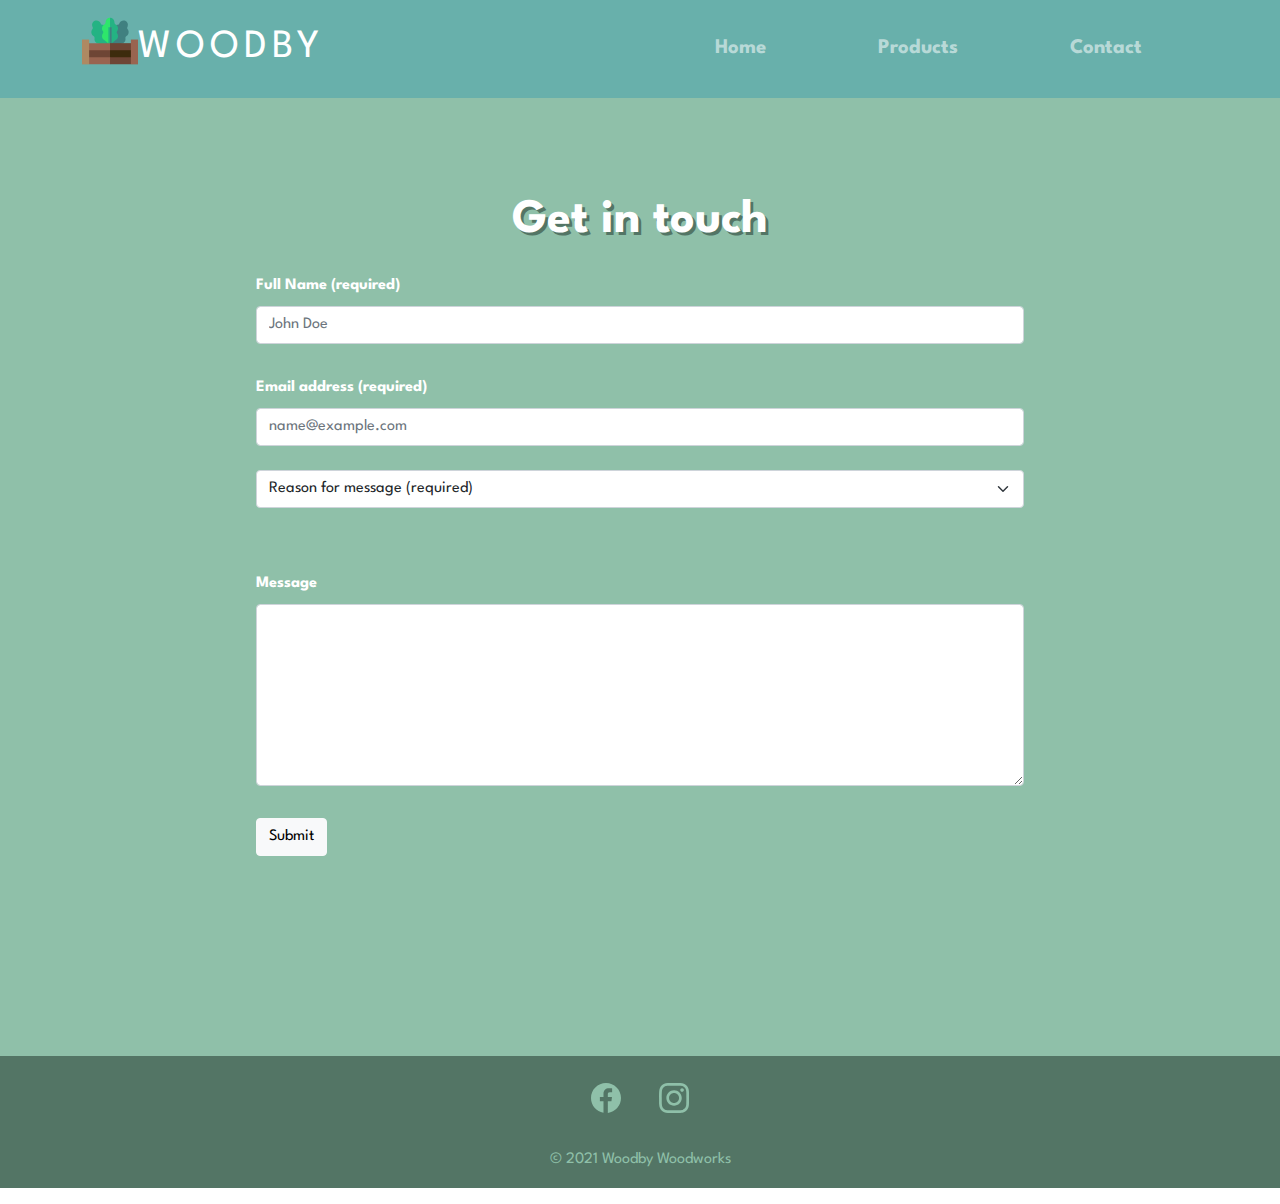
==== contact.html @ e5bc800e "Added site to repo" ====
<!DOCTYPE html>
<html lang="en">
    <head>
        <!-- Required meta tags -->
        <meta charset="utf-8">
        <meta name="viewport" content="width=device-width, initial-scale=1">
    
        <!-- Bootstrap CSS -->
        <link rel="icon" href="/woodby.ico" type="image/ico"> 
        <link href="https://cdn.jsdelivr.net/npm/bootstrap@5.0.0-beta3/dist/css/bootstrap.min.css" rel="stylesheet" integrity="sha384-eOJMYsd53ii+scO/bJGFsiCZc+5NDVN2yr8+0RDqr0Ql0h+rP48ckxlpbzKgwra6" crossorigin="anonymous">
        <link rel="stylesheet" href="css/bootstrap.css">
        <link rel="stylesheet" href="css/styles.css">
        <link rel="preconnect" href="https://fonts.gstatic.com">
        <link href="https://fonts.googleapis.com/css2?family=Spartan:wght@300;400;500;600;700;800&display=swap" rel="stylesheet">
        <title>Woodby | Contact</title>

      </head>
<body id="contact-body">


  <nav class="navbar navbar-expand-lg navbar-dark fixed-top" id="nav-bar">
    <div class="container">
      <a class="navbar-brand" href="index.html"><img src="images/raised-bed.svg" alt="" id="logo">WOODBY</a>
      <button class="navbar-toggler" type="button" data-bs-toggle="collapse" data-bs-target="#navbarNav" aria-controls="navbarNav" aria-expanded="false" aria-label="Toggle navigation">
        <span class="navbar-toggler-icon"></span>
      </button>
      <div class="collapse navbar-collapse justify-content-center" id="navbarNav">
        <ul class="navbar-nav">
          <li class="nav-item">
            <a class="nav-link mx-5" aria-current="page" href="index.html">Home</a>
          </li>
          <li class="nav-item">
            <a class="nav-link mx-5" href="products.html">Products</a>
          </li>
          <li class="nav-item">
            <a class="nav-link mx-5" href="#">Contact</a>
          </li>
          </li>
        </ul>
      </div>
    </div>
  </nav>


      <form class="contact-form row g-3 needs-validation" data-netlify="true" data-netlify-recaptcha="true" novalidate >
        <h2 class="contact-title text-center">Get in touch</h2>
        <div class="mb-3">
          <label for="full-name" class="form-label">Full Name (required)</label>
          <input type="text" class="form-control" id="name-validation" placeholder="John Doe"  name="name" required>
          <div class="valid-feedback">
            Looks good!
          </div>
        </div>
        <div class="col-mb-3 pb-2">
          <label class="form-label">Email address (required)</label>
          <input type="email" class="form-control" id="email-validation" placeholder="name@example.com" name="email" required>
          <div class="valid-feedback">
            Looks good!
          </div>
          <div class="invalid-feedback" id="reason-error">
            Please enter a valid email.
          </div>
        </div>
        <div class="col-mb-3">
          <select class="form-select" id="reason-validation" required name="reason">
            <option selected disabled value="">Reason for message (required)</option>
            <option value="inquiry">Custom inquiry</option>
            <option value="pricing">Pricing and bulk rates</option>
          </select>
          <div class="invalid-feedback" id="reason-error">
            Please select a reason.
          </div>
        </div>

        </div>

        <div class="col-mb-3 pt-5">
          <label for="text-area" class="form-label">Message</label>
          <textarea class="form-control" id="message-validation" rows="7" name="message" required></textarea>
          <div class="invalid-feedback" id="message-error">
            Please fill with a message.
          </div>
        </div>
        <div data-netlify-recaptcha="true"></div>

        <div class="col-12">
          <button class="btn btn-light" type="submit" id="submitBtn">Submit</button>
        </div>

    </form>

    <footer class="footer text-center">
        <div class="container">
          <section class="col-  mb-4 pt-3">
            <a class="btn btn-floating m-1" href="https://www.facebook.com/woodbywoodworks" target="_blank" role="button"><img src="images/facebook-circular-logo.svg" alt="" style="width: 30px;"></a>
            <a class="btn btn-floating m-1" href="https://www.instagram.com/woodbywoodworks/" target="_blank" role="button"><img src="images/instagram.svg" alt="" style="width: 30px;"></a>
          </section>

        <div class="text-center pt-0 p-3" style=" color:#8FC0A9">
          © 2021 Woodby Woodworks
        </div>
      
      </footer>
      <script src="js/contact.js"></script>
<script src="https://cdn.jsdelivr.net/npm/bootstrap@5.0.0-beta3/dist/js/bootstrap.bundle.min.js" integrity="sha384-JEW9xMcG8R+pH31jmWH6WWP0WintQrMb4s7ZOdauHnUtxwoG2vI5DkLtS3qm9Ekf" crossorigin="anonymous"></script>
    </body>
</html>
---- css/styles.css ----
html, body{
    height: 100%;
    font-family: 'Spartan', sans-serif;
    font-size: 1rem;
}

#home-body{
    overflow-x:hidden;
}

#contact-body{
    overflow-x:hidden;
}

p{
    font-size: 1rem;
}

#nav-bar{
    background-color: #68B0AB;
    font-weight: bold;
    padding-right: 0;
    z-index: 1000;
}

.nav-link{
    font-size: 1.3rem;
    z-index: 1000;

}
.navbar-brand{
    font-weight: lighter;
    font-stretch:extra-expanded;
    letter-spacing: 0.125em;
    font-size: 2.5rem;
    z-index: 1000;
}

#logo{
    width: 10%;
    padding-bottom: 1rem;   
}

.dropdown-menu{
    background-color: #FAF3DD;
    color: white;
    z-index: 1000;
}
.dropdown-item{
    font-weight: bold;
    color: #537565;
    z-index: 1000;
}

.btn-custom:hover{
    background-color:#68B0AB;;
}

.page-header{
    font-size: 2rem;
    background: #8FC0A9;
    padding-top: 12rem;
    padding-bottom: 15rem;
    color: white;

}

#home-title{
    font-weight: bold;
    font-size: 3.5rem;
    text-shadow:  4px 4px #537565;
}

#leaf{
    margin:0.5rem;
    width: 8%;
}

#home-description{
    padding-top: 1rem;
    margin-right: 5rem;
    font-size: 1.5rem;
    font-weight: bold;
    color:#FAF3DD;
}

#quote{
    margin: 1.5rem;
    margin-left: 0;
    margin-right:0;
    font-size: 1.1rem;
    font-weight: bold;
    color: white;
    border-color: white;
}
.carousel{
    width: 100%;
    padding-top: 2rem;
}

.carousel .item{
    height: 600px;
}

.item img {
    position: absolute;
    top: 0;
    left: 0;
    min-height: 600px;
}
.team-section{
    padding-top: 5rem;
    background-color: #FAF3DD;
    color: #68B0AB;
    padding-bottom: 12.5rem;
}

#introduction{
    font-weight: bold;
    font-size: 3rem;
    text-shadow: 3px 3px #537565;
}

.team-member{
    padding-bottom: 3rem;
    margin: 3rem;
}

.team-member img{
    padding-top: 3rem;
    padding-bottom: 1rem;
    display: block;
    margin-left: auto;
    margin-right: auto;
    max-width: 25%;
}

.team-member h2{
    font-size: 2rem;
    font-weight: bold;
}

.team-member h3{
    font-size: 1.5rem;
    font-weight: bold;
}

.team-member p{
    font-size: 1.1rem;
    margin-left: 3rem;
    margin-right:3rem;
}

.footer{
    background-color: #537565;
    padding-bottom: 0;
    width: 100%;
    overflow-x:hidden;
}

/*Contact*/ 
.contact-form{
    padding-top: 12rem;
    background-color:#8FC0A9;
    padding-left: 20%;
    padding-right: 20%;
    padding-bottom: 12.5rem;
    font-weight: bold;
    color: white;
}

.contact-title{
    font-weight: bold;
    font-size: 3rem;
    color: white;
    text-shadow: 3px 3px #537565;
}

/*Products*/ 
.product-body{
    background-color: #FAF3DD;
    overflow-x:hidden;
}
.product-section{
    padding-top:12rem;
}

.categories{
    padding-bottom: 3rem;
    text-align: center;
}

.product-title{
    font-weight: bold;
    font-size: 3rem;
    color:#8FC0A9;
    text-shadow: 3px 3px #537565;
}

.category{
    font-size: 2.5rem;
    padding-top: 3rem;
    font-weight: bold;
    color: #00A9B4;
    text-shadow: 3px 3px #537565;
}

.card{
    margin-top:5rem;
    margin-bottom:5rem;
    width: 100%;
    font-weight: bold;
    color: #537565;
}       

.card img{
    max-width: fit-content;
    max-height: 30%;
}

.cart{
    width: 20px;
}

/*References*/
.reference-title{
    padding-top: 30rem;
    font-weight: bold;
    font-size: 3rem;
    color: white;
    text-shadow: 3px 3px #537565;

}

.parallax{
    background:url(../images/wood.jpg) no-repeat center;
    background-size: cover;
    background-attachment: fixed;
    height: 2000px;
}

.image-card{
    padding-top: 30rem;
}

.icon-card{
    padding-top: 10rem;
}

#deposit-message{
    font-size: 1.2rem;
}
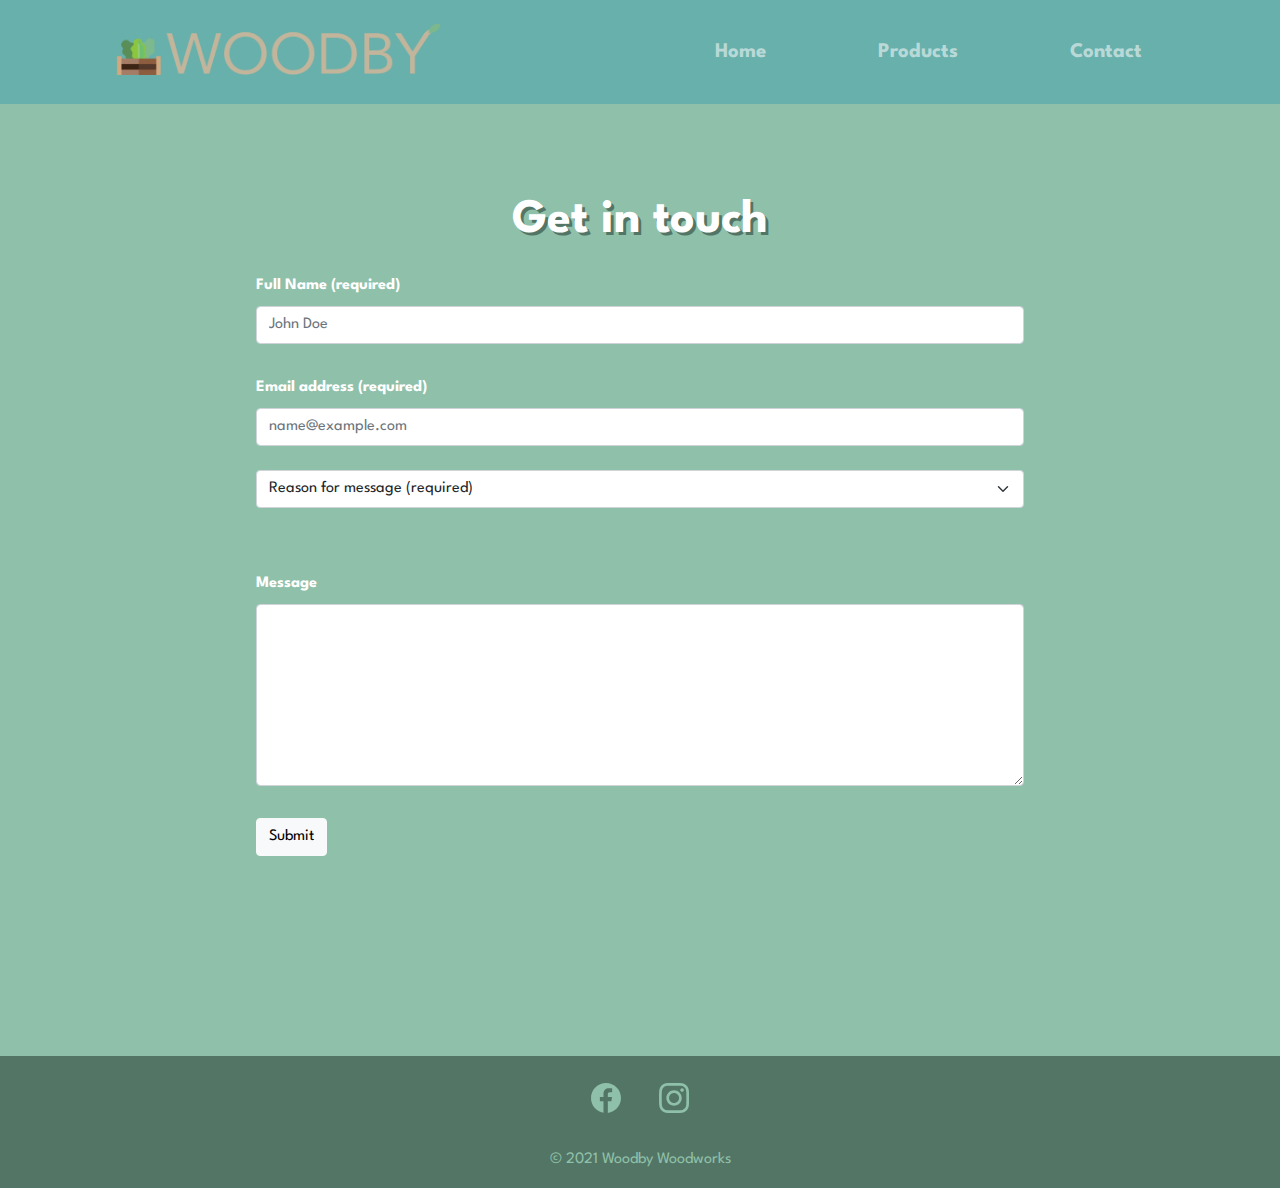
==== commit 08011e3f: "Edits to style" ====
--- a/contact.html
+++ b/contact.html
@@ -20,7 +20,7 @@
 
   <nav class="navbar navbar-expand-lg navbar-dark fixed-top" id="nav-bar">
     <div class="container">
-      <a class="navbar-brand" href="index.html"><img src="images/raised-bed.svg" alt="" id="logo">WOODBY</a>
+      <a class="navbar-brand" href="index.html"><img src="images/woodby.png" alt="" id="logo"></a>
       <button class="navbar-toggler" type="button" data-bs-toggle="collapse" data-bs-target="#navbarNav" aria-controls="navbarNav" aria-expanded="false" aria-label="Toggle navigation">
         <span class="navbar-toggler-icon"></span>
       </button>
--- a/css/styles.css
+++ b/css/styles.css
@@ -37,8 +37,8 @@
 }
 
 #logo{
-    width: 10%;
-    padding-bottom: 1rem;   
+    width: 70%;
+    margin-bottom: 1rem;
 }
 
 .dropdown-menu{
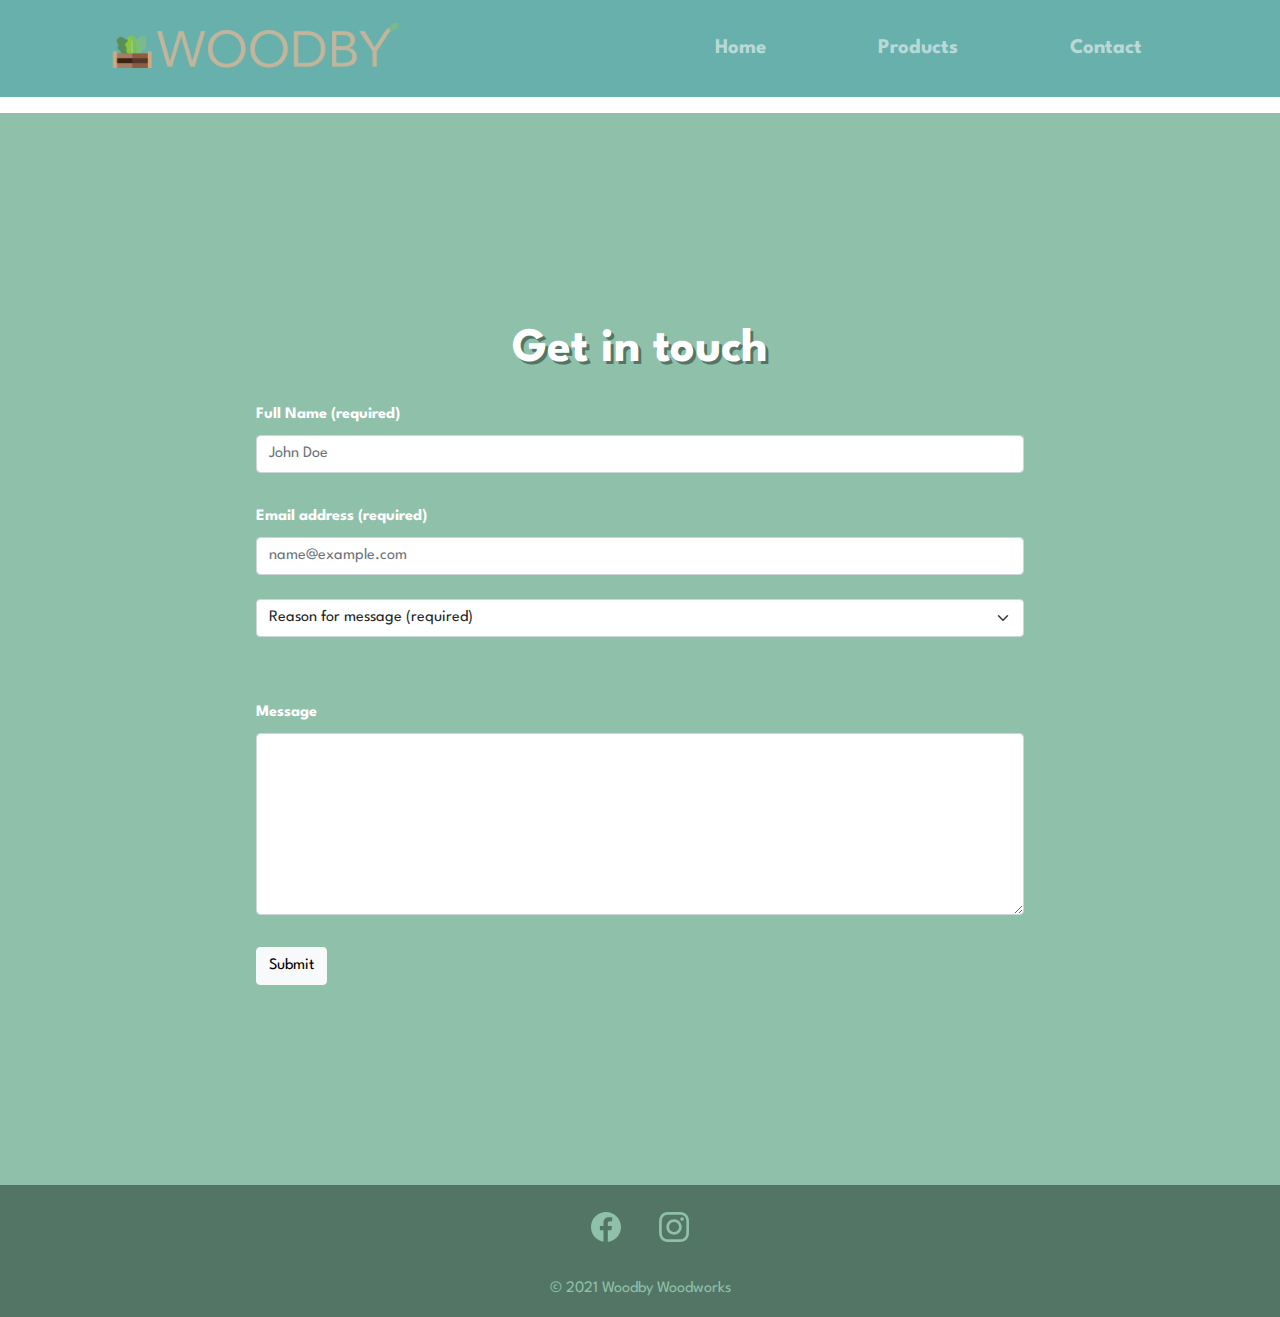
==== commit 439bf4f2: "nav bar hides on scroll on all pages" ====
--- a/contact.html
+++ b/contact.html
@@ -18,7 +18,7 @@
 <body id="contact-body">
 
 
-  <nav class="navbar navbar-expand-lg navbar-dark fixed-top" id="nav-bar">
+  <nav class="navbar navbar-expand-lg navbar-dark sticky-top" id="nav-bar">
     <div class="container">
       <a class="navbar-brand" href="index.html"><img src="images/woodby.png" alt="" id="logo"></a>
       <button class="navbar-toggler" type="button" data-bs-toggle="collapse" data-bs-target="#navbarNav" aria-controls="navbarNav" aria-expanded="false" aria-label="Toggle navigation">
--- a/css/styles.css
+++ b/css/styles.css
@@ -21,6 +21,7 @@
     font-weight: bold;
     padding-right: 0;
     z-index: 1000;
+    margin-bottom: 2rem;
 }
 
 .nav-link{
@@ -30,9 +31,8 @@
 }
 .navbar-brand{
     font-weight: lighter;
-    font-stretch:extra-expanded;
     letter-spacing: 0.125em;
-    font-size: 2.5rem;
+    margin-right: 5rem;
     z-index: 1000;
 }
 
@@ -249,4 +249,16 @@
 
 #deposit-message{
     font-size: 1.2rem;
-}+}
+
+@media (max-width: 575px) {
+    button.navbar-toggler {
+        position: absolute !important;
+        right: 10px !important;
+        top: 14px !important;
+    }
+ }
+
+ .snipcart-empty-cart{
+     padding-top: 120rem;
+ }